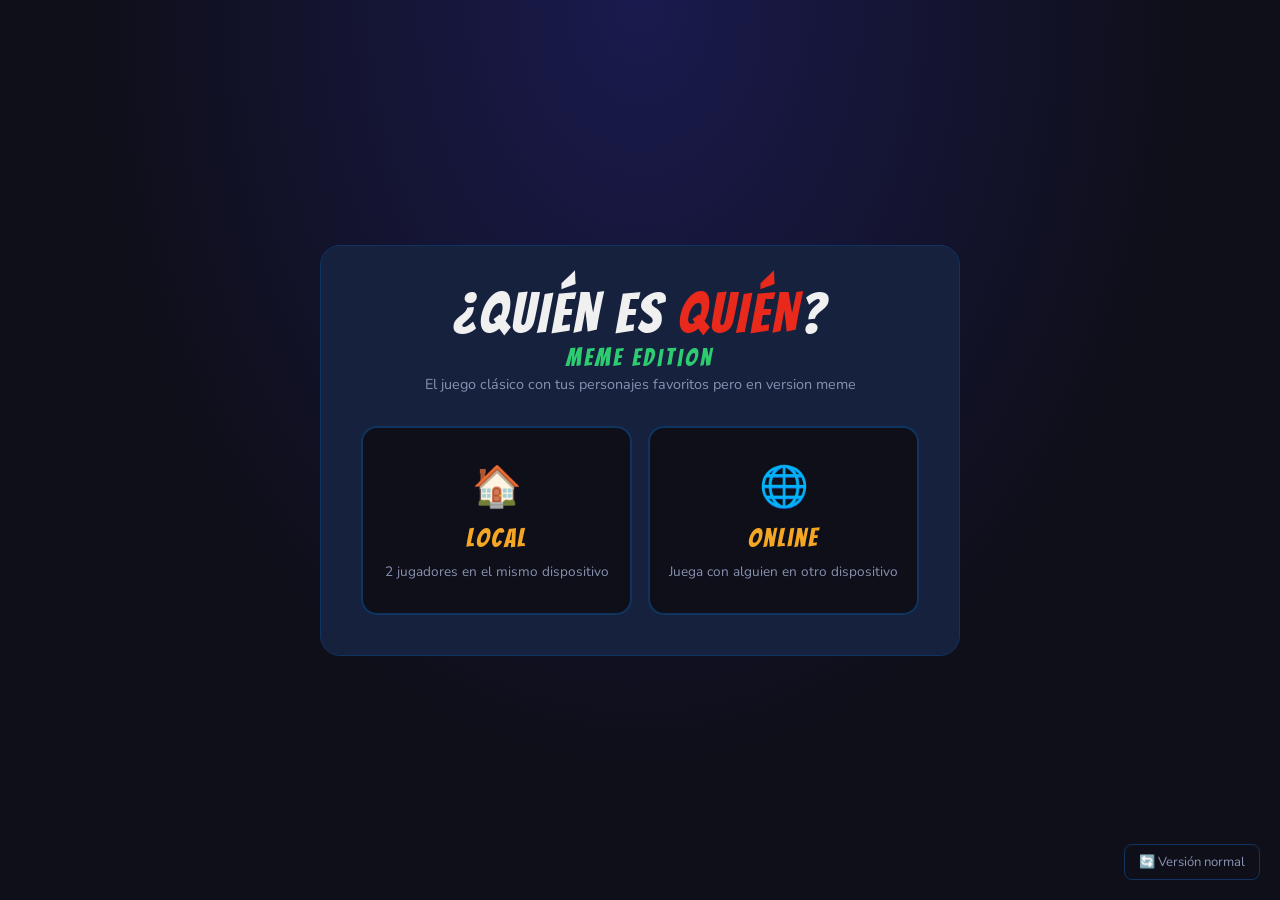
==== index_funny.html @ 90a70fe2 "1" ====
<!DOCTYPE html>
<html lang="es">
<head>
  <meta charset="UTF-8">
  <meta name="viewport" content="width=device-width, initial-scale=1.0">
  <title>¿Quién es Quién? — Funny</title>
  <link href="https://fonts.googleapis.com/css2?family=Bangers&family=Nunito:wght@400;600;700;900&display=swap" rel="stylesheet">
  <link rel="stylesheet" href="style.css">
</head>
<body>

  <!-- ==========================================
       PANTALLA: ELEGIR MODO DE JUEGO
  =========================================== -->
  <div id="screen-mode" class="screen active">
    <div class="setup-box mode-box">
      <div class="logo">¿QUIÉN ES <span>QUIÉN</span>?</div>
      <div class="edition">Meme Edition</div>
      <div class="subtitle">El juego clásico con tus personajes favoritos pero en version meme</div>
      <div class="mode-cards">
        <div class="mode-card" onclick="selectMode('local')">
          <div class="mode-icon">🏠</div>
          <div class="mode-title">Local</div>
          <div class="mode-desc">2 jugadores en el mismo dispositivo</div>
        </div>
        <div class="mode-card" onclick="selectMode('online')">
          <div class="mode-icon">🌐</div>
          <div class="mode-title">Online</div>
          <div class="mode-desc">Juega con alguien en otro dispositivo</div>
        </div>

      </div>
    </div>
    <button onclick="window.location.href='index.html'" style="position:fixed;bottom:20px;right:20px;background:transparent;border:1px solid #0f3460;color:#8892b0;padding:8px 14px;border-radius:8px;font-family:'Nunito',sans-serif;font-size:0.82rem;cursor:pointer;">🔄 Versión normal</button>
  </div>

  <!-- ==========================================
       PANTALLA: SALA ONLINE
  =========================================== -->
  <div id="screen-online-lobby" class="screen">
    <div class="setup-box">
      <button class="back-btn" onclick="goToModeSelect()">← Volver</button>
      <div class="logo" style="font-size:2.2rem; margin-bottom:0.25rem;">MODO ONLINE</div>
      <div class="subtitle">Sala privada con código</div>

      <div id="online-name-section">
        <div class="section-label">Tu nombre</div>
        <input type="text" id="online-player-name" value="Jugador" maxlength="16" style="margin-bottom:1.5rem;">
      </div>

      <div class="online-options">
        <button class="online-btn create-btn" onclick="createRoom()">
          <span class="btn-icon">🎲</span>
          <span>Crear Sala</span>
        </button>
        <div class="or-divider">o</div>
        <div class="join-group">
          <input type="text" id="room-code-input" placeholder="Código de sala (ej: ABCD)" maxlength="6" style="text-transform:uppercase; text-align:center; font-size:1.2rem; letter-spacing:4px;">
          <button class="online-btn join-btn" onclick="joinRoom()">
            <span class="btn-icon">🚪</span>
            <span>Unirse a Sala</span>
          </button>
        </div>
      </div>

      <div class="loading-msg" id="online-status"></div>
    </div>
  </div>

  <!-- ==========================================
       PANTALLA: SALA DE ESPERA (waiting room)
  =========================================== -->
  <div id="screen-waiting" class="screen">
    <div class="setup-box">
      <div class="logo" style="font-size:2rem;">SALA CREADA</div>
      <div class="subtitle">Comparte este código con tu rival</div>
      <div class="room-code-display" id="room-code-display">----</div>
      <div class="waiting-status" id="waiting-status">
        <div class="spinner"></div>
        <span>Esperando al otro jugador...</span>
      </div>
      <button class="btn-cancel-room" onclick="cancelRoom()">Cancelar</button>
    </div>
  </div>

  <!-- ==========================================
       PANTALLA DE CONFIGURACIÓN (local)
  =========================================== -->
  <div id="screen-setup" class="screen">
    <div class="setup-box">
      <button class="back-btn" id="setup-back-btn" onclick="goToModeSelect()">← Volver</button>
      <div class="logo">¿QUIÉN ES <span>QUIÉN</span>?</div>
      <div class="subtitle">El juego clásico con tus personajes favoritos</div>

      <!-- Selector de categoría -->
      <div class="section-label">Categoría</div>
      <div class="category-tabs" style="margin-bottom: 1.5rem;">
        <button class="tab-btn active" id="tab-csm" onclick="switchTab('csm')">
          ⛓️ Chainsaw Man
        </button>
        <button class="tab-btn" id="tab-poke" onclick="switchTab('pokemon')">
          🔴 Pokémon
        </button>
        <button class="tab-btn" id="tab-jjk" onclick="switchTab('jjk')">
          ⚡ Jujutsu Kaisen
        </button>
      </div>

      <!-- Panel Chainsaw Man -->
      <div id="panel-csm" class="filters-panel active">
        <div class="section-label">Personajes (mínimo 9)</div>
        <div class="csm-chars" id="csm-char-list"></div>
      </div>




      <!-- Panel Pokémon -->
      <div id="panel-pokemon" class="filters-panel">
        <div class="filter-row">
          <div>
            <label>Generación</label>
            <select id="poke-gen">
              <option value="0">Todas</option>
              <option value="1">Gen 1 — Kanto (1-151)</option>
              <option value="2">Gen 2 — Johto (152-251)</option>
              <option value="3">Gen 3 — Hoenn (252-386)</option>
              <option value="4">Gen 4 — Sinnoh (387-493)</option>
              <option value="5">Gen 5 — Unova (494-649)</option>
              <option value="6">Gen 6 — Kalos (650-721)</option>
              <option value="7">Gen 7 — Alola (722-809)</option>
              <option value="8">Gen 8 — Galar (810-905)</option>
              <option value="9">Gen 9 — Paldea (906-1025)</option>
            </select>
          </div>
          <div>
            <label>Tipo</label>
            <select id="poke-type">
              <option value="">Todos los tipos</option>
              <option>normal</option><option>fire</option><option>water</option>
              <option>grass</option><option>electric</option><option>ice</option>
              <option>fighting</option><option>poison</option><option>ground</option>
              <option>flying</option><option>psychic</option><option>bug</option>
              <option>rock</option><option>ghost</option><option>dragon</option>
              <option>dark</option><option>steel</option><option>fairy</option>
            </select>
          </div>
          <div>
            <label>Cantidad de cartas</label>
            <select id="poke-count">
              <option value="16">16 Pokémon</option>
              <option value="20">20 Pokémon</option>
              <option value="24">24 Pokémon</option>
            </select>
          </div>
        </div>
      </div>

            <!--Panel Jujutsu Kaisen-->
      <div id="panel-jjk" class="filters-panel">
        <div class="section-label">Personajes (mínimo 9)</div>
        <div class="jjk-chars" id="jjk-char-list"></div>
      </div>

      <!-- Nombres de jugadores (solo local) -->
      <div id="player-names-section">
        <div class="section-label" style="margin-top: 1.25rem;">Jugadores</div>
        <div class="player-inputs">
          <div>
            <label>Jugador 1</label>
            <input type="text" id="p1-name" value="Jugador 1" maxlength="16">
          </div>
          <div>
            <label>Jugador 2</label>
            <input type="text" id="p2-name" value="Jugador 2" maxlength="16">
          </div>
        </div>
      </div>

      <button class="start-btn" id="start-btn" onclick="startGame()">¡JUGAR!</button>
      <div class="loading-msg" id="loading-msg"></div>
    </div>
  </div>


  <!-- ==========================================
       PANTALLA DE JUEGO
  =========================================== -->
  <div id="screen-game" class="screen">

    <div class="game-header">
      <div class="player-badge p1" id="badge-p1">
        <div class="dot"></div>
        <span id="badge-p1-name">J1</span>
      </div>
      <div class="header-center">
        <div class="turn-label">Turno de</div>
        <div class="turn-player" id="turn-player-name">—</div>
      </div>
      <div class="player-badge p2" id="badge-p2">
        <span id="badge-p2-name">J2</span>
        <div class="dot"></div>
      </div>
    </div>

    <!-- Tablero online (solo el propio) -->
    <div class="boards-container" id="boards-local">
      <div class="board-section p1-board">
        <div class="board-label" id="board-label-p1">Tablero J1</div>
        <div class="board-grid" id="board-p1"></div>
      </div>
      <div class="board-section p2-board">
        <div class="board-label" id="board-label-p2">Tablero J2</div>
        <div class="board-grid" id="board-p2"></div>
      </div>
    </div>

    <!-- Tablero online: solo el tablero del jugador actual -->
    <div class="boards-container" id="boards-online" style="display:none;">
      <div class="board-section online-single-board">
        <div class="board-label" id="board-label-online">Mi tablero</div>
        <div class="board-grid" id="board-online"></div>
      </div>
      <!-- CHAT -->
      <div class="chat-panel">
        <div class="chat-title">💬 Chat</div>
        <div class="chat-messages" id="chat-messages"></div>
        <div class="chat-input-row">
          <input type="text" id="chat-input" placeholder="Escribe un mensaje..." maxlength="120" onkeydown="if(event.key==='Enter') sendChat()">
          <button class="chat-send-btn" onclick="sendChat()">➤</button>
        </div>
      </div>
    </div>

    <div class="guess-bar">
      <input type="text" class="guess-input" id="guess-input"
             placeholder="Adivina el personaje secreto..."
             list="chars-datalist">
      <datalist id="chars-datalist"></datalist>
      <button class="guess-btn" onclick="makeGuess()">🎯 Adivinar</button>
      <button class="end-turn-btn" onclick="endTurn()">Pasar →</button>
      <button class="end-turn-btn danger" onclick="confirmQuit()">✕ Salir</button>
    </div>

  </div>


  <!-- ==========================================
       PANTALLA DE VICTORIA
  =========================================== -->
  <div id="screen-win" class="screen">
    <div class="win-box">
      <div class="win-trophy">🏆</div>
      <div class="win-title" id="win-title">¡GANADOR!</div>
      <div class="win-subtitle" id="win-subtitle">Ha adivinado el personaje secreto</div>
      <div class="win-reveal">
        <div class="label">El personaje secreto era</div>
        <img id="win-secret-img" src="" alt="">
        <div class="char-name" id="win-secret-name"></div>
      </div>
      <div class="modal-btns">
        <button class="btn-primary" onclick="playAgain()">Jugar de nuevo</button>
        <button class="btn-cancel"  onclick="goHome()">Menú principal</button>
      </div>
    </div>
  </div>


  <!-- ==========================================
       MODALES
  =========================================== -->

  <!-- Modal: personaje secreto -->
  <div class="modal-overlay" id="modal-secret">
    <div class="modal">
      <h2 style="color: var(--gold);">TU PERSONAJE</h2>
      <p id="modal-secret-player">Mira en secreto tu personaje objetivo</p>
      <div class="secret-char-card">
        <img id="modal-secret-img" src="" alt="">
        <span class="name" id="modal-secret-name"></span>
      </div>
      <div class="modal-btns">
        <button class="btn-confirm" id="modal-secret-ok">¡Entendido!</button>
      </div>
    </div>
  </div>

  <!-- Modal: resultado de adivinanza -->
  <div class="modal-overlay" id="modal-guess-result">
    <div class="modal">
      <h2 id="gr-title">—</h2>
      <p  id="gr-msg">—</p>
      <div class="modal-btns">
        <button class="btn-confirm" id="gr-ok"
                onclick="closeModal('modal-guess-result')">OK</button>
      </div>
    </div>
  </div>

  <!-- Modal: confirmar salida -->
  <div class="modal-overlay" id="modal-quit">
    <div class="modal">
      <h2 style="color: var(--red);">¿SALIR?</h2>
      <p>Se perderá la partida actual.</p>
      <div class="modal-btns">
        <button class="btn-danger" onclick="quitGame()">Sí, salir</button>
        <button class="btn-cancel" onclick="closeModal('modal-quit')">Cancelar</button>
      </div>
    </div>
  </div>

  <!-- Modal: esperando turno (online) -->
  <div class="modal-overlay" id="modal-waiting-turn">
    <div class="modal">
      <h2 style="color: var(--blue);">⏳ ESPERA</h2>
      <p id="waiting-turn-msg">Es el turno del otro jugador...</p>
    </div>
  </div>

  <!-- Modal: rival desconectado -->
  <div class="modal-overlay" id="modal-disconnected">
    <div class="modal">
      <h2 style="color: var(--red);">😢 DESCONECTADO</h2>
      <p>El otro jugador ha abandonado la partida.</p>
      <div class="modal-btns">
        <button class="btn-primary" onclick="goHome()">Menú principal</button>
      </div>
    </div>
  </div>

  <!-- Firebase SDK -->
  <script type="module" src="firebase.js"></script>
  <script src="Funny/game.js"></script>
</body>
</html>
---- style.css ----
:root {
  --red: #e8291c;
  --dark: #1a1a2e;
  --darker: #0f0f1a;
  --card-bg: #16213e;
  --card-border: #0f3460;
  --gold: #f5a623;
  --white: #f0f0f0;
  --muted: #8892b0;
  --green: #2ecc71;
  --blue: #3498db;
  --radius: 12px;
  --card-radius: 10px;
}

* { box-sizing: border-box; margin: 0; padding: 0; }

body {
  font-family: 'Nunito', sans-serif;
  background: var(--darker);
  color: var(--white);
  min-height: 100vh;
}

/* ===== SCREENS ===== */
.screen { display: none; min-height: 100vh; }
.screen.active { display: flex; flex-direction: column; }

/* ===== SETUP SCREEN ===== */
#screen-setup, #screen-online-lobby, #screen-waiting, #screen-mode {
  align-items: center;
  justify-content: center;
  padding: 2rem;
  background: radial-gradient(ellipse at top, #1a1a4e 0%, var(--darker) 60%);
}

.setup-box {
  width: 100%;
  max-width: 640px;
  background: var(--card-bg);
  border: 1px solid var(--card-border);
  border-radius: 20px;
  padding: 2.5rem;
  position: relative;
}

.logo {
  font-family: 'Bangers', cursive;
  font-size: 3.5rem;
  letter-spacing: 3px;
  text-align: center;
  color: var(--white);
  line-height: 1;
  margin-bottom: 0.25rem;
}
.logo span { color: var(--red); }

.edition {
  font-family: 'Bangers', cursive;
  font-size: 1.5rem;
  letter-spacing: 3px;
  text-align: center;
  color: var(--green);
  line-height: 1;
  margin-bottom: 0.25rem;
}

.subtitle {
  text-align: center;
  color: var(--muted);
  font-size: 0.9rem;
  margin-bottom: 2rem;
}

.section-label {
  font-size: 0.75rem;
  font-weight: 700;
  text-transform: uppercase;
  letter-spacing: 2px;
  color: var(--muted);
  margin-bottom: 0.75rem;
}

/* ===== BACK BTN ===== */
.back-btn {
  position: absolute;
  top: 1.25rem;
  left: 1.25rem;
  background: transparent;
  border: 1px solid var(--card-border);
  color: var(--muted);
  padding: 5px 12px;
  border-radius: 8px;
  font-family: 'Nunito', sans-serif;
  font-size: 0.82rem;
  cursor: pointer;
  transition: all 0.2s;
}
.back-btn:hover { border-color: #555; color: var(--white); }

/* ===== MODE SELECT ===== */
.mode-box { text-align: center; }

.mode-cards {
  display: flex;
  gap: 16px;
  margin-top: 1rem;
}

.mode-card {
  flex: 1;
  background: var(--darker);
  border: 2px solid var(--card-border);
  border-radius: 16px;
  padding: 2rem 1rem;
  cursor: pointer;
  transition: all 0.2s;
  display: flex;
  flex-direction: column;
  align-items: center;
  gap: 10px;
}
.mode-card:hover {
  border-color: var(--gold);
  background: rgba(245, 166, 35, 0.06);
  transform: translateY(-3px);
}
.mode-icon { font-size: 2.5rem; }
.mode-title {
  font-family: 'Bangers', cursive;
  font-size: 1.6rem;
  letter-spacing: 2px;
  color: var(--gold);
}
.mode-desc { font-size: 0.85rem; color: var(--muted); }

.funny-card {
  border-color: #ff6b6b;
}
.funny-card:hover {
  border-color: #ff6b6b;
  background: rgba(255, 107, 107, 0.1);
  transform: translateY(-3px);
}
.funny-card .mode-title {
  color: #ff6b6b;
}

/* ===== ONLINE LOBBY ===== */
.online-options {
  display: flex;
  flex-direction: column;
  gap: 16px;
  margin-bottom: 1rem;
}

.or-divider {
  text-align: center;
  color: var(--muted);
  font-weight: 700;
  font-size: 0.9rem;
  position: relative;
}
.or-divider::before, .or-divider::after {
  content: '';
  position: absolute;
  top: 50%;
  width: 42%;
  height: 1px;
  background: var(--card-border);
}
.or-divider::before { left: 0; }
.or-divider::after  { right: 0; }

.join-group { display: flex; flex-direction: column; gap: 10px; }

.online-btn {
  width: 100%;
  padding: 0.85rem;
  border-radius: var(--radius);
  border: 2px solid;
  background: transparent;
  font-family: 'Nunito', sans-serif;
  font-weight: 700;
  font-size: 1rem;
  cursor: pointer;
  transition: all 0.2s;
  display: flex;
  align-items: center;
  justify-content: center;
  gap: 10px;
}
.btn-icon { font-size: 1.2rem; }
.create-btn { border-color: var(--gold); color: var(--gold); }
.create-btn:hover { background: rgba(245, 166, 35, 0.1); transform: translateY(-1px); }
.join-btn   { border-color: var(--blue); color: var(--blue); }
.join-btn:hover { background: rgba(52, 152, 219, 0.1); transform: translateY(-1px); }

/* ===== WAITING ROOM ===== */
.room-code-display {
  font-family: 'Bangers', cursive;
  font-size: 4rem;
  letter-spacing: 12px;
  color: var(--gold);
  text-align: center;
  margin: 1.5rem 0;
  padding: 1rem;
  background: var(--darker);
  border: 2px dashed var(--gold);
  border-radius: 16px;
}

.waiting-status {
  display: flex;
  align-items: center;
  justify-content: center;
  gap: 12px;
  color: var(--muted);
  font-size: 0.9rem;
  margin-bottom: 1.5rem;
}

.spinner {
  width: 20px;
  height: 20px;
  border: 3px solid var(--card-border);
  border-top-color: var(--gold);
  border-radius: 50%;
  animation: spin 0.8s linear infinite;
}
@keyframes spin { to { transform: rotate(360deg); } }

.btn-cancel-room {
  display: block;
  margin: 0 auto;
  padding: 8px 24px;
  border-radius: 10px;
  border: 1.5px solid #c0392b;
  color: #c0392b;
  background: transparent;
  font-family: 'Nunito', sans-serif;
  font-weight: 600;
  font-size: 0.9rem;
  cursor: pointer;
  transition: all 0.2s;
}
.btn-cancel-room:hover { background: rgba(192, 57, 43, 0.1); }

/* ===== TABS ===== */
.category-tabs {
  display: flex;
  gap: 10px;
  margin-bottom: 1.5rem;
}

.tab-btn {
  flex: 1;
  padding: 0.75rem;
  border-radius: var(--radius);
  border: 2px solid var(--card-border);
  background: transparent;
  color: var(--muted);
  font-family: 'Nunito', sans-serif;
  font-weight: 700;
  font-size: 0.95rem;
  cursor: pointer;
  transition: all 0.2s;
  display: flex;
  align-items: center;
  justify-content: center;
  gap: 8px;
}
.tab-btn.active {
  border-color: var(--gold);
  color: var(--gold);
  background: rgba(245, 166, 35, 0.08);
}
.tab-btn:hover:not(.active) { border-color: #555; color: var(--white); }

/* ===== FILTER PANELS ===== */
.filters-panel { display: none; }
.filters-panel.active { display: block; animation: fadeIn 0.2s; }

.filter-row {
  display: flex;
  gap: 10px;
  flex-wrap: wrap;
  margin-bottom: 1rem;
}
.filter-row label {
  font-size: 0.8rem;
  color: var(--muted);
  font-weight: 600;
  display: block;
  margin-bottom: 4px;
}
.filter-row > div { flex: 1; min-width: 140px; }

select {
  width: 100%;
  padding: 0.6rem 0.75rem;
  border-radius: 8px;
  border: 1px solid var(--card-border);
  background: var(--darker);
  color: var(--white);
  font-family: 'Nunito', sans-serif;
  font-size: 0.9rem;
  cursor: pointer;
  outline: none;
  transition: border 0.2s;
}
select:focus { border-color: var(--gold); }

/* ===== CSM CHAR TOGGLES ===== */
.csm-chars {
  display: flex;
  flex-wrap: wrap;
  gap: 8px;
  margin-bottom: 1rem;
}

.char-toggle {
  padding: 5px 14px;
  border-radius: 20px;
  border: 1.5px solid #333;
  background: transparent;
  color: var(--muted);
  font-size: 0.82rem;
  font-family: 'Nunito', sans-serif;
  font-weight: 600;
  cursor: pointer;
  transition: all 0.15s;
}
.char-toggle.selected {
  border-color: var(--red);
  color: var(--red);
  background: rgba(232, 41, 28, 0.1);
}

/* ===== PLAYER INPUTS ===== */
.player-inputs {
  display: flex;
  gap: 12px;
  margin-bottom: 1.5rem;
}
.player-inputs > div { flex: 1; }
.player-inputs label {
  font-size: 0.8rem;
  color: var(--muted);
  font-weight: 600;
  display: block;
  margin-bottom: 4px;
}

input[type="text"] {
  width: 100%;
  padding: 0.6rem 0.75rem;
  border-radius: 8px;
  border: 1px solid var(--card-border);
  background: var(--darker);
  color: var(--white);
  font-family: 'Nunito', sans-serif;
  font-size: 0.9rem;
  outline: none;
  transition: border 0.2s;
}
input[type="text"]:focus { border-color: var(--gold); }

/* ===== START BUTTON ===== */
.start-btn {
  width: 100%;
  padding: 1rem;
  border-radius: var(--radius);
  border: none;
  background: var(--red);
  color: #fff;
  font-family: 'Bangers', cursive;
  font-size: 1.5rem;
  letter-spacing: 2px;
  cursor: pointer;
  transition: transform 0.1s, filter 0.1s;
}
.start-btn:hover { filter: brightness(1.15); transform: translateY(-1px); }
.start-btn:active { transform: translateY(0); }
.start-btn:disabled { background: #444; cursor: not-allowed; transform: none; filter: none; }

.loading-msg {
  text-align: center;
  color: var(--gold);
  font-size: 0.85rem;
  margin-top: 0.75rem;
  min-height: 20px;
}

/* ===== GAME SCREEN ===== */
#screen-game {
  flex-direction: column;
  background: var(--darker);
}

.game-header {
  display: flex;
  align-items: center;
  justify-content: space-between;
  padding: 1rem 1.5rem;
  background: var(--card-bg);
  border-bottom: 1px solid var(--card-border);
  gap: 1rem;
  flex-shrink: 0;
}

.player-badge {
  display: flex;
  align-items: center;
  gap: 8px;
  padding: 6px 14px;
  border-radius: 20px;
  font-weight: 700;
  font-size: 0.9rem;
  border: 2px solid;
  flex-shrink: 0;
}
.player-badge.p1 { border-color: var(--red); color: var(--red); }
.player-badge.p2 { border-color: var(--blue); color: var(--blue); }
.player-badge .dot {
  width: 8px;
  height: 8px;
  border-radius: 50%;
}
.p1 .dot { background: var(--red); }
.p2 .dot { background: var(--blue); }
.player-badge.active {
  box-shadow: 0 0 12px rgba(245, 166, 35, 0.4);
  border-color: var(--gold);
  color: var(--gold);
}
.player-badge.active .dot { background: var(--gold); }

.header-center { text-align: center; }
.header-center .turn-label {
  font-size: 0.75rem;
  color: var(--muted);
  font-weight: 600;
  text-transform: uppercase;
  letter-spacing: 1px;
}
.header-center .turn-player {
  font-family: 'Bangers', cursive;
  font-size: 1.3rem;
  letter-spacing: 1px;
  color: var(--gold);
}

.secret-btn {
  padding: 7px 18px;
  border-radius: 20px;
  border: 2px solid var(--gold);
  background: transparent;
  color: var(--gold);
  font-family: 'Nunito', sans-serif;
  font-weight: 700;
  font-size: 0.85rem;
  cursor: pointer;
  transition: all 0.2s;
  flex-shrink: 0;
}
.secret-btn:hover { background: rgba(245, 166, 35, 0.1); }

/* ===== BOARDS ===== */
.boards-container {
  display: flex;
  flex: 1;
  overflow: hidden;
}

.board-section {
  flex: 1;
  display: flex;
  flex-direction: column;
  overflow: hidden;
  border-right: 1px solid var(--card-border);
}
.board-section:last-child { border-right: none; }

/* Online: tablero ocupa más espacio */
.online-single-board {
  flex: 1.6;
}

.board-label {
  text-align: center;
  font-size: 0.72rem;
  font-weight: 700;
  text-transform: uppercase;
  letter-spacing: 2px;
  padding: 8px;
  background: var(--card-bg);
  border-bottom: 1px solid var(--card-border);
  flex-shrink: 0;
}
.board-section.p1-board .board-label { color: var(--red); }
.board-section.p2-board .board-label { color: var(--blue); }
.online-single-board .board-label    { color: var(--gold); }

.board-grid {
  display: grid;
  grid-template-columns: repeat(auto-fill, minmax(90px, 1fr));
  gap: 8px;
  padding: 10px;
  overflow-y: auto;
  flex: 1;
  align-content: start;
}

/* ===== CHARACTER CARDS ===== */
.char-card {
  border-radius: var(--card-radius);
  border: 1.5px solid var(--card-border);
  background: var(--card-bg);
  overflow: hidden;
  cursor: pointer;
  transition: transform 0.15s, border-color 0.15s;
  position: relative;
  aspect-ratio: 3/4;
  display: flex;
  flex-direction: column;
  user-select: none;
}
.char-card:hover:not(.flipped) { transform: translateY(-2px); border-color: #555; }
.char-card.flipped {
  opacity: 0.28;
  border-color: #222;
  cursor: default;
}
.char-card.flipped .card-img-wrap { filter: grayscale(1); }
.char-card.flipped .card-name { text-decoration: line-through; color: #555; }

.card-img-wrap {
  flex: 1;
  overflow: hidden;
  background: #0d1830;
  display: flex;
  align-items: center;
  justify-content: center;
}
.card-img-wrap img {
  width: 100%;
  height: 100%;
  object-fit: cover;
  display: block;
  transition: transform 0.2s;
}
.char-card:hover:not(.flipped) .card-img-wrap img { transform: scale(1.05); }
.card-img-wrap .fallback-icon {
  font-size: 2.5rem;
  color: #334;
}

.card-name {
  font-size: 0.65rem;
  font-weight: 700;
  text-align: center;
  padding: 5px 4px;
  line-height: 1.2;
  color: var(--white);
  background: rgba(0, 0, 0, 0.5);
}

.flipped-x {
  position: absolute;
  inset: 0;
  display: flex;
  align-items: center;
  justify-content: center;
  pointer-events: none;
  opacity: 0;
  transition: opacity 0.2s;
}
.char-card.flipped .flipped-x { opacity: 1; }
.flipped-x::after {
  content: '✕';
  font-size: 2rem;
  color: rgba(232, 41, 28, 0.5);
  font-weight: 900;
}

/* ===== CHAT PANEL ===== */
.chat-panel {
  width: 280px;
  min-width: 220px;
  display: flex;
  flex-direction: column;
  border-left: 1px solid var(--card-border);
  background: var(--card-bg);
}

.chat-title {
  text-align: center;
  font-size: 0.72rem;
  font-weight: 700;
  text-transform: uppercase;
  letter-spacing: 2px;
  padding: 8px;
  border-bottom: 1px solid var(--card-border);
  color: var(--blue);
  flex-shrink: 0;
}

.chat-messages {
  flex: 1;
  overflow-y: auto;
  padding: 10px;
  display: flex;
  flex-direction: column;
  gap: 8px;
}

.chat-msg {
  display: flex;
  flex-direction: column;
  max-width: 90%;
}
.chat-msg.mine   { align-self: flex-end; align-items: flex-end; }
.chat-msg.theirs { align-self: flex-start; align-items: flex-start; }

.chat-sender {
  font-size: 0.65rem;
  font-weight: 700;
  color: var(--muted);
  margin-bottom: 2px;
}

.chat-text {
  background: var(--darker);
  border: 1px solid var(--card-border);
  border-radius: 10px;
  padding: 6px 10px;
  font-size: 0.82rem;
  line-height: 1.4;
  word-break: break-word;
}
.chat-msg.mine .chat-text {
  border-color: var(--blue);
  background: rgba(52, 152, 219, 0.1);
}

.chat-input-row {
  display: flex;
  gap: 6px;
  padding: 8px;
  border-top: 1px solid var(--card-border);
  flex-shrink: 0;
}

.chat-input-row input {
  flex: 1;
  padding: 6px 10px;
  font-size: 0.82rem;
  border-radius: 8px;
}

.chat-send-btn {
  padding: 6px 12px;
  border-radius: 8px;
  border: 1.5px solid var(--blue);
  background: transparent;
  color: var(--blue);
  cursor: pointer;
  font-size: 0.9rem;
  transition: all 0.2s;
}
.chat-send-btn:hover { background: rgba(52, 152, 219, 0.1); }

/* ===== GUESS BAR ===== */
.guess-bar {
  display: flex;
  align-items: center;
  gap: 10px;
  padding: 10px 12px;
  background: var(--card-bg);
  border-top: 1px solid var(--card-border);
  flex-shrink: 0;
}

.guess-input {
  flex: 1;
  padding: 8px 12px;
  border-radius: 8px;
  border: 1px solid var(--card-border);
  background: var(--darker);
  color: var(--white);
  font-family: 'Nunito', sans-serif;
  font-size: 0.9rem;
  outline: none;
}
.guess-input:focus { border-color: var(--gold); }

.guess-btn {
  padding: 8px 18px;
  border-radius: 8px;
  border: 2px solid var(--green);
  background: transparent;
  color: var(--green);
  font-family: 'Nunito', sans-serif;
  font-weight: 700;
  font-size: 0.88rem;
  cursor: pointer;
  transition: all 0.2s;
  white-space: nowrap;
}
.guess-btn:hover { background: rgba(46, 204, 113, 0.1); }

.end-turn-btn {
  padding: 8px 16px;
  border-radius: 8px;
  border: 1.5px solid #444;
  background: transparent;
  color: var(--muted);
  font-family: 'Nunito', sans-serif;
  font-weight: 600;
  font-size: 0.85rem;
  cursor: pointer;
  transition: all 0.2s;
  white-space: nowrap;
}
.end-turn-btn:hover { border-color: #666; color: var(--white); }
.end-turn-btn.danger { border-color: #c0392b; color: #c0392b; }
.end-turn-btn.danger:hover { background: rgba(192, 57, 43, 0.1); }

/* ===== MODALS ===== */
.modal-overlay {
  display: none;
  position: fixed;
  inset: 0;
  background: rgba(0, 0, 0, 0.8);
  z-index: 100;
  align-items: center;
  justify-content: center;
  padding: 1rem;
}
.modal-overlay.open { display: flex; }

.modal {
  background: var(--card-bg);
  border: 1px solid var(--card-border);
  border-radius: 20px;
  padding: 2rem;
  max-width: 380px;
  width: 100%;
  text-align: center;
  animation: popIn 0.2s;
}
.modal h2 {
  font-family: 'Bangers', cursive;
  font-size: 2rem;
  letter-spacing: 2px;
  margin-bottom: 0.5rem;
}
.modal p { color: var(--muted); margin-bottom: 1.5rem; font-size: 0.9rem; }
.modal img {
  width: 100px;
  height: 120px;
  object-fit: cover;
  border-radius: 10px;
  margin: 0 auto 1rem;
  display: block;
  border: 2px solid var(--gold);
}

.modal-btns {
  display: flex;
  gap: 10px;
  justify-content: center;
  flex-wrap: wrap;
}
.modal-btns button {
  padding: 10px 22px;
  border-radius: 10px;
  border: 2px solid;
  background: transparent;
  font-family: 'Nunito', sans-serif;
  font-weight: 700;
  font-size: 0.9rem;
  cursor: pointer;
  transition: all 0.2s;
}
.btn-confirm { border-color: var(--green); color: var(--green); }
.btn-confirm:hover { background: rgba(46, 204, 113, 0.1); }
.btn-cancel { border-color: #555; color: var(--muted); }
.btn-cancel:hover { border-color: #888; color: var(--white); }
.btn-primary { border-color: var(--gold); color: var(--gold); }
.btn-primary:hover { background: rgba(245, 166, 35, 0.1); }
.btn-danger { border-color: var(--red); color: var(--red); }
.btn-danger:hover { background: rgba(232, 41, 28, 0.1); }

/* ===== SECRET MODAL ===== */
.secret-char-card {
  background: var(--darker);
  border: 2px solid var(--gold);
  border-radius: var(--card-radius);
  padding: 0.75rem;
  display: inline-flex;
  flex-direction: column;
  align-items: center;
  gap: 8px;
  margin-bottom: 1rem;
}
.secret-char-card img {
  width: 80px;
  height: 96px;
  object-fit: cover;
  border-radius: 8px;
}
.secret-char-card .name {
  font-family: 'Bangers', cursive;
  font-size: 1.1rem;
  letter-spacing: 1px;
  color: var(--gold);
}

/* ===== WIN SCREEN ===== */
#screen-win {
  align-items: center;
  justify-content: center;
  text-align: center;
  padding: 2rem;
  background: radial-gradient(ellipse at center, #1a3a1a 0%, var(--darker) 60%);
}

.win-box { max-width: 420px; }
.win-trophy { font-size: 5rem; margin-bottom: 1rem; }
.win-title {
  font-family: 'Bangers', cursive;
  font-size: 3.5rem;
  letter-spacing: 3px;
  color: var(--gold);
  margin-bottom: 0.5rem;
}
.win-subtitle { color: var(--muted); margin-bottom: 2rem; }

.win-reveal {
  background: var(--card-bg);
  border: 1px solid var(--card-border);
  border-radius: var(--radius);
  padding: 1.25rem;
  margin-bottom: 1.5rem;
}
.win-reveal .label {
  font-size: 0.75rem;
  color: var(--muted);
  font-weight: 600;
  text-transform: uppercase;
  letter-spacing: 1px;
  margin-bottom: 8px;
}
.win-reveal img {
  width: 80px;
  height: 96px;
  object-fit: cover;
  border-radius: 8px;
  margin: 0 auto 6px;
  display: block;
}
.win-reveal .char-name {
  font-family: 'Bangers', cursive;
  font-size: 1.4rem;
  letter-spacing: 1px;
}

/* ===== ANIMATIONS ===== */
@keyframes fadeIn { from { opacity: 0; } to { opacity: 1; } }
@keyframes popIn  { from { transform: scale(0.85); opacity: 0; } to { transform: scale(1); opacity: 1; } }
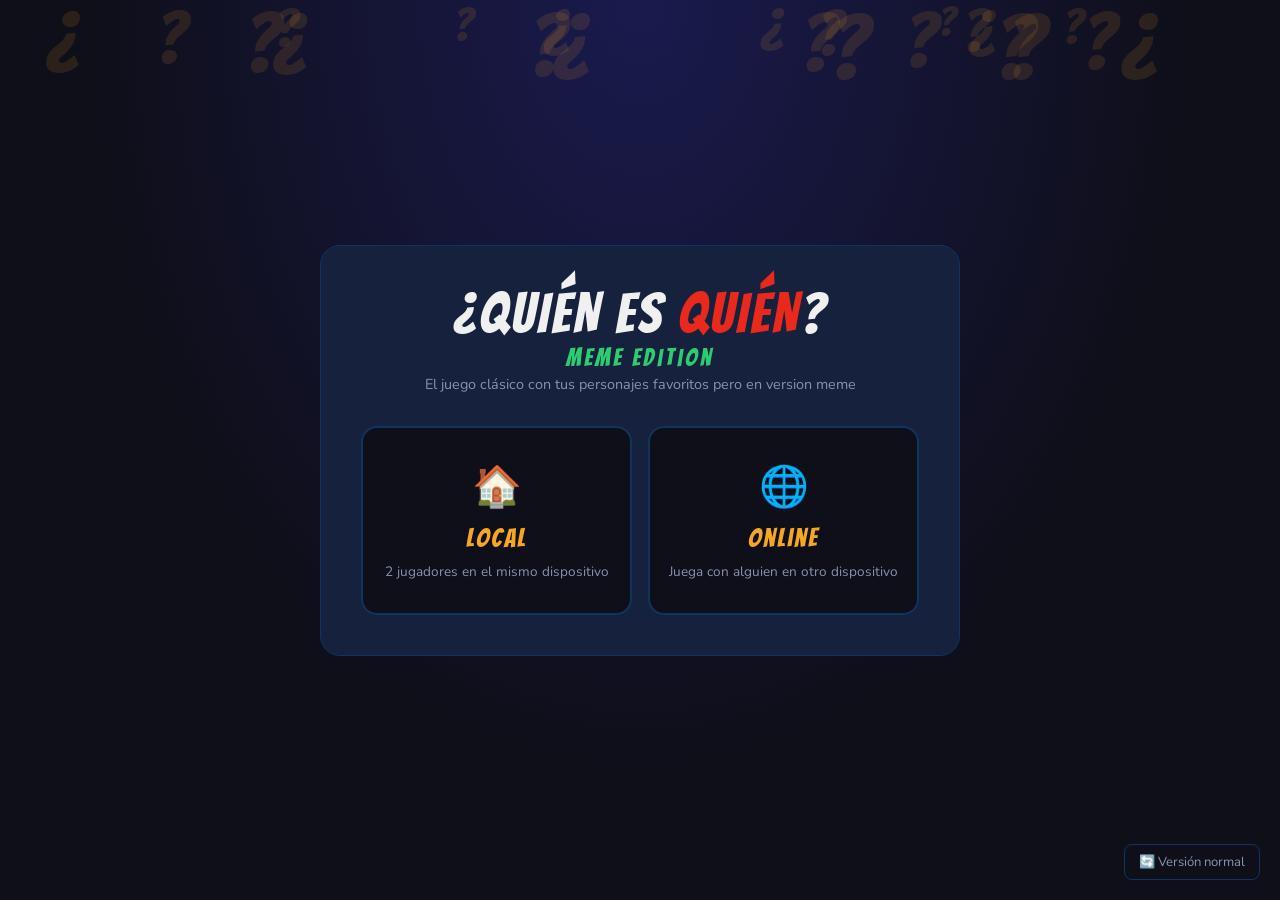
==== commit 3a90baaa: "Inline waiting banner and UI improvements Replace blocking "waiting turn" modal with a non-blocking " ====
--- a/index_funny.html
+++ b/index_funny.html
@@ -13,6 +13,7 @@
        PANTALLA: ELEGIR MODO DE JUEGO
   =========================================== -->
   <div id="screen-mode" class="screen active">
+    <div class="bg-questions" id="bg-questions"></div>
     <div class="setup-box mode-box">
       <div class="logo">¿QUIÉN ES <span>QUIÉN</span>?</div>
       <div class="edition">Meme Edition</div>
@@ -233,12 +234,16 @@
     </div>
 
     <div class="guess-bar">
+      <div class="waiting-turn-inline" id="waiting-turn-inline" style="display:none;">
+        <span class="waiting-dot-anim">⏳</span>
+        <span id="waiting-turn-msg">Turno del rival...</span>
+      </div>
       <input type="text" class="guess-input" id="guess-input"
              placeholder="Adivina el personaje secreto..."
              list="chars-datalist">
       <datalist id="chars-datalist"></datalist>
-      <button class="guess-btn" onclick="makeGuess()">🎯 Adivinar</button>
-      <button class="end-turn-btn" onclick="endTurn()">Pasar →</button>
+      <button class="guess-btn" id="guess-btn" onclick="makeGuess()">🎯 Adivinar</button>
+      <button class="end-turn-btn" id="end-turn-btn" onclick="endTurn()">Pasar →</button>
       <button class="end-turn-btn danger" onclick="confirmQuit()">✕ Salir</button>
     </div>
 
@@ -309,13 +314,8 @@
     </div>
   </div>
 
-  <!-- Modal: esperando turno (online) -->
-  <div class="modal-overlay" id="modal-waiting-turn">
-    <div class="modal">
-      <h2 style="color: var(--blue);">⏳ ESPERA</h2>
-      <p id="waiting-turn-msg">Es el turno del otro jugador...</p>
-    </div>
-  </div>
+  <!-- Modal: esperando turno (online) — reemplazado por banner no bloqueante -->
+  <div id="waiting-turn-banner" style="display:none;"></div>
 
   <!-- Modal: rival desconectado -->
   <div class="modal-overlay" id="modal-disconnected">
--- a/style.css
+++ b/style.css
@@ -504,12 +504,25 @@
 
 .board-grid {
   display: grid;
-  grid-template-columns: repeat(auto-fill, minmax(90px, 1fr));
-  gap: 8px;
-  padding: 10px;
+  grid-template-columns: repeat(auto-fill, minmax(clamp(60px, 8vw, 100px), 1fr));
+  gap: clamp(4px, 0.5vw, 8px);
+  padding: 8px;
   overflow-y: auto;
   flex: 1;
   align-content: start;
+}
+
+/* Adjust card min size based on number of cards (set via JS on the grid element) */
+.board-grid[data-count="16"] {
+  grid-template-columns: repeat(auto-fill, minmax(clamp(70px, 9vw, 110px), 1fr));
+}
+.board-grid[data-count="20"] {
+  grid-template-columns: repeat(auto-fill, minmax(clamp(62px, 8vw, 96px), 1fr));
+}
+.board-grid[data-count="24"],
+.board-grid[data-count="25"],
+.board-grid[data-count="large"] {
+  grid-template-columns: repeat(auto-fill, minmax(clamp(55px, 7vw, 88px), 1fr));
 }
 
 /* ===== CHARACTER CARDS ===== */
@@ -870,3 +883,67 @@
 /* ===== ANIMATIONS ===== */
 @keyframes fadeIn { from { opacity: 0; } to { opacity: 1; } }
 @keyframes popIn  { from { transform: scale(0.85); opacity: 0; } to { transform: scale(1); opacity: 1; } }
+
+/* ===== ANIMATED QUESTION MARKS BACKGROUND ===== */
+.bg-questions {
+  position: absolute;
+  inset: 0;
+  overflow: hidden;
+  pointer-events: none;
+  z-index: 0;
+}
+
+.bg-questions .q-symbol {
+  position: absolute;
+  font-family: 'Bangers', cursive;
+  color: rgba(245, 166, 35, 0.12);
+  animation: qFloat linear infinite;
+  user-select: none;
+}
+
+@keyframes qFloat {
+  0%   { transform: translateY(110vh) rotate(0deg); opacity: 0; }
+  5%   { opacity: 1; }
+  90%  { opacity: 1; }
+  100% { transform: translateY(-20vh) rotate(720deg); opacity: 0; }
+}
+
+#screen-mode .setup-box {
+  position: relative;
+  z-index: 1;
+}
+
+/* ===== WAITING TURN INLINE BANNER ===== */
+.waiting-turn-inline {
+  display: flex;
+  align-items: center;
+  gap: 8px;
+  padding: 6px 14px;
+  border-radius: 8px;
+  background: rgba(52, 152, 219, 0.12);
+  border: 1.5px solid var(--blue);
+  color: var(--blue);
+  font-size: 0.82rem;
+  font-weight: 700;
+  white-space: nowrap;
+  flex-shrink: 0;
+  animation: pulseBorder 1.5s ease-in-out infinite;
+}
+
+@keyframes pulseBorder {
+  0%, 100% { border-color: var(--blue); box-shadow: none; }
+  50% { border-color: #74b9ff; box-shadow: 0 0 8px rgba(52,152,219,0.35); }
+}
+
+.waiting-dot-anim {
+  animation: spin 1.5s linear infinite;
+  display: inline-block;
+}
+
+.guess-btn:disabled,
+.end-turn-btn:disabled {
+  opacity: 0.3;
+  cursor: not-allowed;
+  pointer-events: none;
+}
+
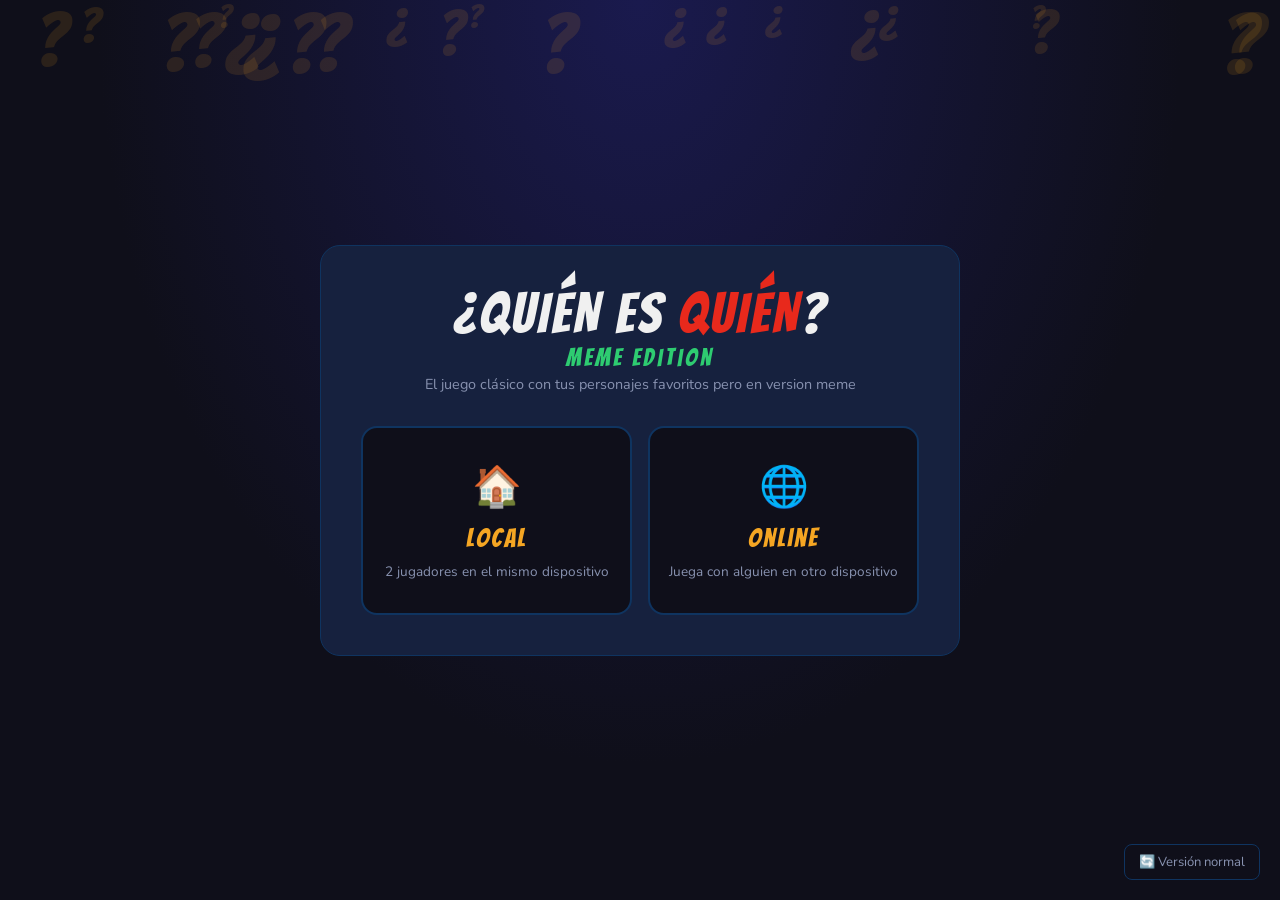
==== commit c1a0f0ff: "1" ====
--- a/index_funny.html
+++ b/index_funny.html
@@ -330,6 +330,21 @@
 
   <!-- Firebase SDK -->
   <script type="module" src="firebase.js"></script>
-  <script src="Funny/game.js"></script>
+  <!-- Datos FUNNY: imágenes meme/gif (sobreescribe data.js) -->
+  <script src="Funny/js/data.funny.js"></script>
+  <!-- Variables de estado global -->
+  <script src="js/state.js"></script>
+  <!-- Funciones de utilidad general -->
+  <script src="js/utils.js"></script>
+  <!-- Carga de Pokémon desde PokéAPI -->
+  <script src="js/pokemon.js"></script>
+  <!-- Pantalla de setup: pestañas y listas de personajes -->
+  <script src="js/setup.js"></script>
+  <!-- Tablero: construcción de cartas y toggle -->
+  <script src="js/board.js"></script>
+  <!-- Modo online: Firebase, salas y chat -->
+  <script src="js/online.js"></script>
+  <!-- Lógica principal del juego -->
+  <script src="js/game.js"></script>
 </body>
 </html>
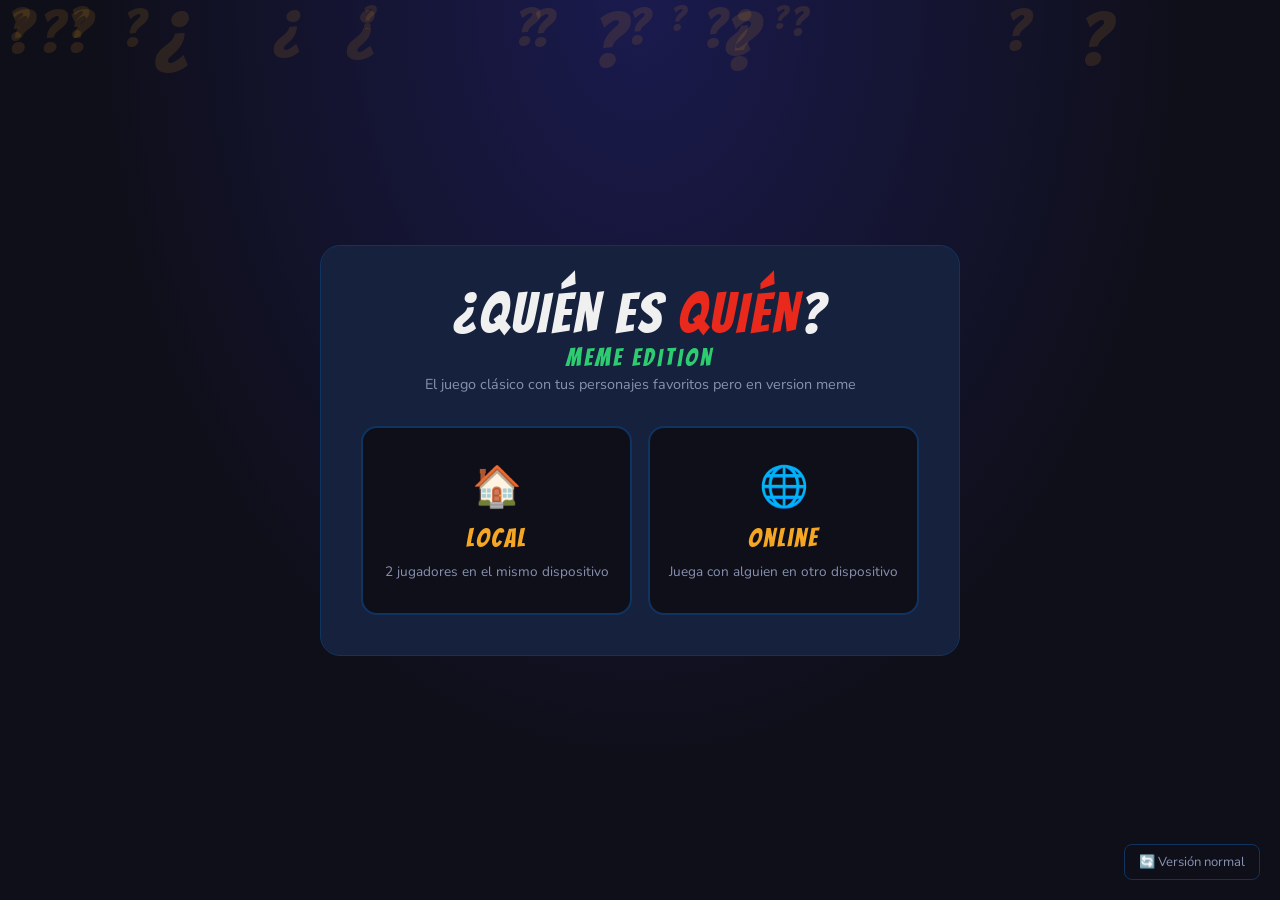
==== commit b62f1780: "1" ====
--- a/index_funny.html
+++ b/index_funny.html
@@ -96,15 +96,10 @@
       <!-- Selector de categoría -->
       <div class="section-label">Categoría</div>
       <div class="category-tabs" style="margin-bottom: 1.5rem;">
-        <button class="tab-btn active" id="tab-csm" onclick="switchTab('csm')">
-          ⛓️ Chainsaw Man
-        </button>
-        <button class="tab-btn" id="tab-poke" onclick="switchTab('pokemon')">
-          🔴 Pokémon
-        </button>
-        <button class="tab-btn" id="tab-jjk" onclick="switchTab('jjk')">
-          ⚡ Jujutsu Kaisen
-        </button>
+        <button class="tab-btn active" id="tab-csm"  onclick="switchTab('csm')">⛓️ Chainsaw Man</button>
+        <button class="tab-btn"        id="tab-poke" onclick="switchTab('pokemon')">🔴 Pokémon</button>
+        <button class="tab-btn"        id="tab-jjk"  onclick="switchTab('jjk')">⚡ Jujutsu Kaisen</button>
+        <button class="tab-btn"        id="tab-re"   onclick="switchTab('residentevil')">🧟 Resident Evil</button>
       </div>
 
       <!-- Panel Chainsaw Man -->
@@ -112,9 +107,6 @@
         <div class="section-label">Personajes (mínimo 9)</div>
         <div class="csm-chars" id="csm-char-list"></div>
       </div>
-
-
-
 
       <!-- Panel Pokémon -->
       <div id="panel-pokemon" class="filters-panel">
@@ -157,10 +149,16 @@
         </div>
       </div>
 
-            <!--Panel Jujutsu Kaisen-->
+      <!-- Panel Jujutsu Kaisen -->
       <div id="panel-jjk" class="filters-panel">
         <div class="section-label">Personajes (mínimo 9)</div>
         <div class="jjk-chars" id="jjk-char-list"></div>
+      </div>
+
+      <!-- Panel Resident Evil -->
+      <div id="panel-residentevil" class="filters-panel">
+        <div class="section-label">Personajes (mínimo 9)</div>
+        <div class="re-chars" id="re-char-list"></div>
       </div>
 
       <!-- Nombres de jugadores (solo local) -->
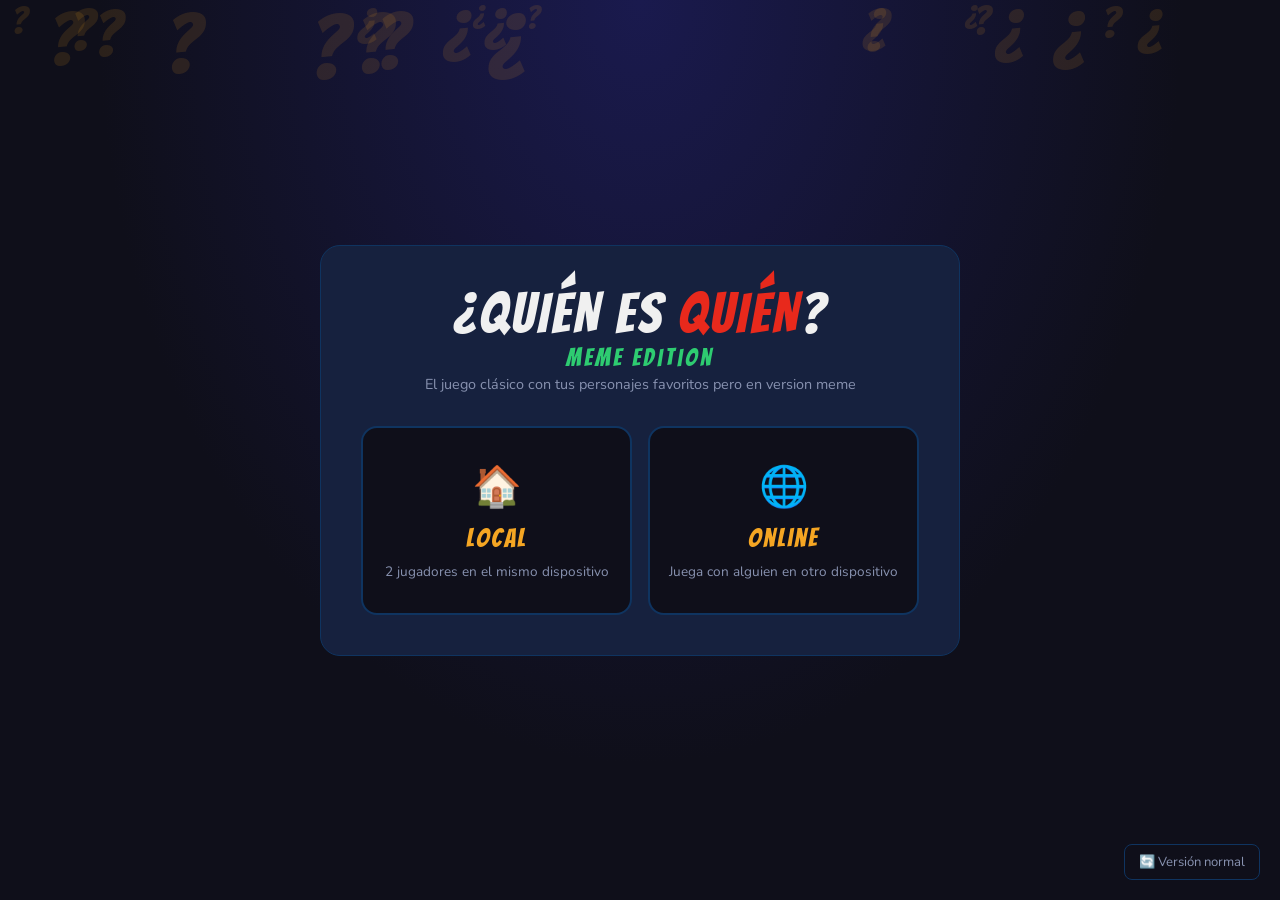
==== commit 1796715a: "Add Horror and Dead by Daylight character sets Add Horror and Dead by Daylight character data and pl" ====
--- a/index_funny.html
+++ b/index_funny.html
@@ -100,6 +100,8 @@
         <button class="tab-btn"        id="tab-poke" onclick="switchTab('pokemon')">🔴 Pokémon</button>
         <button class="tab-btn"        id="tab-jjk"  onclick="switchTab('jjk')">⚡ Jujutsu Kaisen</button>
         <button class="tab-btn"        id="tab-re"   onclick="switchTab('residentevil')">🧟 Resident Evil</button>
+        <button class="tab-btn"        id="tab-horror" onclick="switchTab('horror')">🔪 Terror</button>
+        <button class="tab-btn"        id="tab-dbd"    onclick="switchTab('dbd')">🪝 Dead by Daylight</button>
       </div>
 
       <!-- Panel Chainsaw Man -->
@@ -159,6 +161,18 @@
       <div id="panel-residentevil" class="filters-panel">
         <div class="section-label">Personajes (mínimo 9)</div>
         <div class="re-chars" id="re-char-list"></div>
+      </div>
+
+      <!-- Panel Terror -->
+      <div id="panel-horror" class="filters-panel">
+        <div class="section-label">Personajes (mínimo 9)</div>
+        <div class="horror-chars" id="horror-char-list"></div>
+      </div>
+
+      <!-- Panel Dead by Daylight -->
+      <div id="panel-dbd" class="filters-panel">
+        <div class="section-label">Personajes (mínimo 9)</div>
+        <div class="dbd-chars" id="dbd-char-list"></div>
       </div>
 
       <!-- Nombres de jugadores (solo local) -->
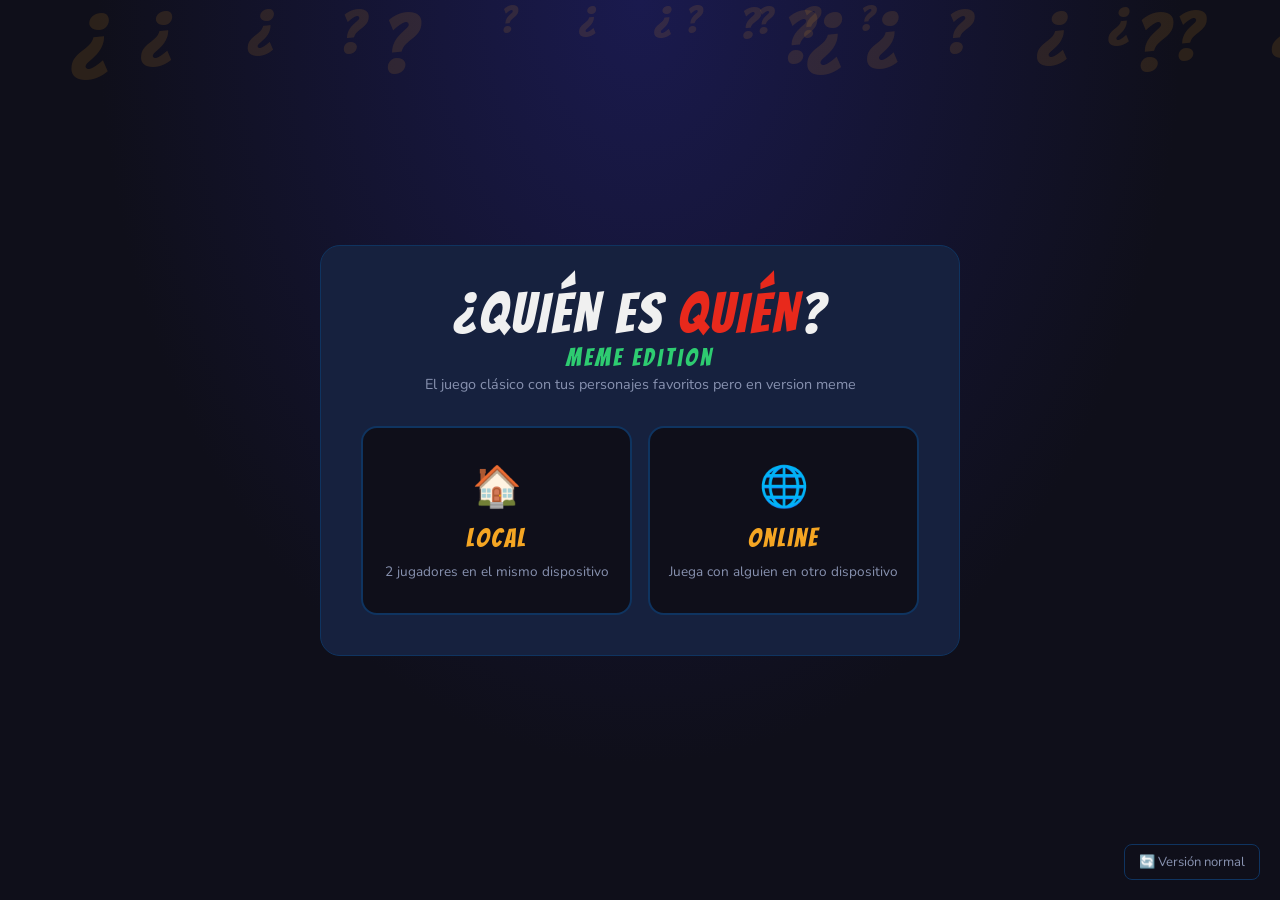
==== commit f480e64d: "Update index_funny.html" ====
--- a/index_funny.html
+++ b/index_funny.html
@@ -97,11 +97,8 @@
       <div class="section-label">Categoría</div>
       <div class="category-tabs" style="margin-bottom: 1.5rem;">
         <button class="tab-btn active" id="tab-csm"  onclick="switchTab('csm')">⛓️ Chainsaw Man</button>
-        <button class="tab-btn"        id="tab-poke" onclick="switchTab('pokemon')">🔴 Pokémon</button>
         <button class="tab-btn"        id="tab-jjk"  onclick="switchTab('jjk')">⚡ Jujutsu Kaisen</button>
         <button class="tab-btn"        id="tab-re"   onclick="switchTab('residentevil')">🧟 Resident Evil</button>
-        <button class="tab-btn"        id="tab-horror" onclick="switchTab('horror')">🔪 Terror</button>
-        <button class="tab-btn"        id="tab-dbd"    onclick="switchTab('dbd')">🪝 Dead by Daylight</button>
       </div>
 
       <!-- Panel Chainsaw Man -->
--- a/style.css
+++ b/style.css
@@ -20,6 +20,7 @@
   background: var(--darker);
   color: var(--white);
   min-height: 100vh;
+  overflow: hidden;
 }
 
 /* ===== SCREENS ===== */
@@ -396,13 +397,16 @@
 #screen-game {
   flex-direction: column;
   background: var(--darker);
+  height: 100vh;
+  max-height: 100vh;
+  overflow: hidden;
 }
 
 .game-header {
   display: flex;
   align-items: center;
   justify-content: space-between;
-  padding: 1rem 1.5rem;
+  padding: 0.5rem 1rem;
   background: var(--card-bg);
   border-bottom: 1px solid var(--card-border);
   gap: 1rem;
@@ -471,6 +475,7 @@
   display: flex;
   flex: 1;
   overflow: hidden;
+  min-height: 0;
 }
 
 .board-section {
@@ -478,13 +483,18 @@
   display: flex;
   flex-direction: column;
   overflow: hidden;
+  min-height: 0;
   border-right: 1px solid var(--card-border);
 }
 .board-section:last-child { border-right: none; }
 
 /* Online: tablero ocupa más espacio */
 .online-single-board {
-  flex: 1.6;
+  flex: 1;
+}
+#board-online {
+  padding: 0;
+  gap: clamp(2px, 0.3vw, 4px);
 }
 
 .board-label {
@@ -504,26 +514,26 @@
 
 .board-grid {
   display: grid;
-  grid-template-columns: repeat(auto-fill, minmax(clamp(60px, 8vw, 100px), 1fr));
-  gap: clamp(4px, 0.5vw, 8px);
-  padding: 8px;
-  overflow-y: auto;
+  gap: clamp(2px, 0.3vw, 4px);
+  padding: 0;
+  overflow: hidden;
   flex: 1;
-  align-content: start;
-}
-
-/* Adjust card min size based on number of cards (set via JS on the grid element) */
-.board-grid[data-count="16"] {
-  grid-template-columns: repeat(auto-fill, minmax(clamp(70px, 9vw, 110px), 1fr));
-}
-.board-grid[data-count="20"] {
-  grid-template-columns: repeat(auto-fill, minmax(clamp(62px, 8vw, 96px), 1fr));
-}
-.board-grid[data-count="24"],
-.board-grid[data-count="25"],
-.board-grid[data-count="large"] {
-  grid-template-columns: repeat(auto-fill, minmax(clamp(55px, 7vw, 88px), 1fr));
-}
+  min-height: 0;
+  align-content: center;
+  justify-content: center;
+  grid-template-columns: repeat(var(--cols, 4), 1fr);
+}
+
+/* 16 cartas → 4×4 */
+.board-grid[data-count="16"] { --cols: 4; }
+/* 20 cartas → 5×4 */
+.board-grid[data-count="20"] { --cols: 5; }
+/* 24 cartas → 6×4 */
+.board-grid[data-count="24"] { --cols: 6; }
+/* 25 cartas → 5×5 */
+.board-grid[data-count="25"] { --cols: 5; }
+/* >25 → 6 cols */
+.board-grid[data-count="large"] { --cols: 6; }
 
 /* ===== CHARACTER CARDS ===== */
 .char-card {
@@ -534,10 +544,10 @@
   cursor: pointer;
   transition: transform 0.15s, border-color 0.15s;
   position: relative;
-  aspect-ratio: 3/4;
   display: flex;
   flex-direction: column;
   user-select: none;
+  min-height: 0;
 }
 .char-card:hover:not(.flipped) { transform: translateY(-2px); border-color: #555; }
 .char-card.flipped {
@@ -549,12 +559,14 @@
 .char-card.flipped .card-name { text-decoration: line-through; color: #555; }
 
 .card-img-wrap {
-  flex: 1;
   overflow: hidden;
   background: #0d1830;
   display: flex;
   align-items: center;
   justify-content: center;
+  aspect-ratio: 1 / 1;
+  width: 100%;
+  flex-shrink: 0;
 }
 .card-img-wrap img {
   width: 100%;
@@ -570,13 +582,14 @@
 }
 
 .card-name {
-  font-size: 0.65rem;
+  font-size: clamp(0.45rem, 0.9vw, 0.65rem);
   font-weight: 700;
   text-align: center;
-  padding: 5px 4px;
-  line-height: 1.2;
+  padding: 3px 2px;
+  line-height: 1.1;
   color: var(--white);
   background: rgba(0, 0, 0, 0.5);
+  flex-shrink: 0;
 }
 
 .flipped-x {
@@ -599,8 +612,9 @@
 
 /* ===== CHAT PANEL ===== */
 .chat-panel {
-  width: 280px;
-  min-width: 220px;
+  width: 200px;
+  min-width: 160px;
+  max-width: 200px;
   display: flex;
   flex-direction: column;
   border-left: 1px solid var(--card-border);
@@ -688,8 +702,8 @@
 .guess-bar {
   display: flex;
   align-items: center;
-  gap: 10px;
-  padding: 10px 12px;
+  gap: 8px;
+  padding: 6px 10px;
   background: var(--card-bg);
   border-top: 1px solid var(--card-border);
   flex-shrink: 0;
@@ -947,3 +961,165 @@
   pointer-events: none;
 }
 
+
+/* ===== CHIPS DE NOMBRES USADOS (Online) ===== */
+.name-chip {
+  background: rgba(255,255,255,0.07);
+  border: 1px solid var(--card-border);
+  color: var(--white);
+  padding: 4px 10px;
+  border-radius: 20px;
+  font-size: 0.75rem;
+  cursor: pointer;
+  transition: background 0.15s, border-color 0.15s;
+  font-family: 'Nunito', sans-serif;
+  white-space: nowrap;
+}
+.name-chip:hover {
+  background: rgba(255,255,255,0.14);
+  border-color: var(--gold);
+  color: var(--gold);
+}
+/* ===== TURN COUNTER ===== */
+.turn-counter {
+  font-size: 0.68rem;
+  color: var(--muted);
+  font-weight: 600;
+  margin-top: 2px;
+  letter-spacing: 0.5px;
+  background: rgba(255,255,255,0.05);
+  padding: 1px 8px;
+  border-radius: 8px;
+  display: inline-block;
+}
+
+/* ===== WIN SCREEN: TURNS + REMATCH ===== */
+.win-turns {
+  font-size: 0.85rem;
+  color: var(--muted);
+  margin-bottom: 1.25rem;
+  background: rgba(255,255,255,0.04);
+  border-radius: 8px;
+  padding: 6px 14px;
+  display: inline-block;
+}
+
+.btn-rematch {
+  padding: 12px 28px;
+  border-radius: var(--radius);
+  border: 2px solid var(--gold);
+  background: linear-gradient(135deg, rgba(245,166,35,0.15), rgba(245,166,35,0.05));
+  color: var(--gold);
+  font-family: 'Bangers', cursive;
+  font-size: 1.2rem;
+  letter-spacing: 2px;
+  cursor: pointer;
+  transition: all 0.2s;
+}
+.btn-rematch:hover {
+  background: rgba(245,166,35,0.22);
+  transform: translateY(-2px);
+  box-shadow: 0 4px 16px rgba(245,166,35,0.25);
+}
+
+/* ===== COPY / PASTE ROOM CODE ===== */
+.btn-copy-code {
+  display: block;
+  margin: 0.75rem auto 0;
+  padding: 8px 22px;
+  border-radius: 20px;
+  border: 1.5px solid var(--gold);
+  background: transparent;
+  color: var(--gold);
+  font-family: 'Nunito', sans-serif;
+  font-weight: 700;
+  font-size: 0.85rem;
+  cursor: pointer;
+  transition: all 0.2s;
+  letter-spacing: 0.5px;
+}
+.btn-copy-code:hover { background: rgba(245,166,35,0.1); }
+.btn-copy-code.copied { border-color: var(--green); color: var(--green); }
+
+.code-input-row {
+  display: flex;
+  gap: 6px;
+  align-items: center;
+}
+.code-input-row input { flex: 1; min-width: 0; }
+
+.btn-paste-code {
+  padding: 0 14px;
+  height: 44px;
+  border-radius: var(--radius);
+  border: 1.5px solid var(--card-border);
+  background: var(--card-bg);
+  color: var(--white);
+  font-size: 1.1rem;
+  cursor: pointer;
+  transition: all 0.2s;
+  flex-shrink: 0;
+}
+.btn-paste-code:hover { border-color: var(--gold); background: rgba(245,166,35,0.08); }
+
+/* ===== CARD FLIP ANIMATION ===== */
+@keyframes cardFlipOut {
+  0%   { transform: rotateY(0deg) scale(1);    opacity: 1; }
+  40%  { transform: rotateY(90deg) scale(0.9); opacity: 0.6; }
+  100% { transform: rotateY(180deg) scale(0.85); opacity: 0.28; }
+}
+@keyframes cardFlipIn {
+  0%   { transform: rotateY(180deg) scale(0.85); opacity: 0.28; }
+  60%  { transform: rotateY(90deg) scale(0.9);   opacity: 0.6; }
+  100% { transform: rotateY(0deg) scale(1);      opacity: 1; }
+}
+
+.char-card.card-flip-out {
+  animation: cardFlipOut 0.35s ease forwards;
+}
+.char-card.card-flip-in {
+  animation: cardFlipIn 0.35s ease forwards;
+}
+
+/* ===== BOARD LAYOUT IMPROVEMENTS ===== */
+.boards-container {
+  background: var(--darker);
+}
+
+.board-section {
+  background: linear-gradient(180deg, rgba(22,33,62,0.5) 0%, var(--darker) 100%);
+}
+
+.board-label {
+  font-size: 0.7rem;
+  letter-spacing: 3px;
+  padding: 6px 8px;
+  border-bottom: 2px solid;
+}
+.board-section.p1-board .board-label {
+  border-color: rgba(232,41,28,0.4);
+  background: rgba(232,41,28,0.06);
+}
+.board-section.p2-board .board-label {
+  border-color: rgba(52,152,219,0.4);
+  background: rgba(52,152,219,0.06);
+}
+
+.char-card {
+  border-radius: 8px;
+  box-shadow: 0 2px 6px rgba(0,0,0,0.4);
+  transition: transform 0.15s, border-color 0.15s, box-shadow 0.15s;
+}
+.char-card:hover:not(.flipped) {
+  transform: translateY(-3px);
+  box-shadow: 0 6px 14px rgba(0,0,0,0.5);
+  border-color: rgba(245,166,35,0.5);
+}
+.char-card.flipped {
+  box-shadow: none;
+}
+
+.flipped-x::after {
+  font-size: 1.6rem;
+  color: rgba(232,41,28,0.6);
+}
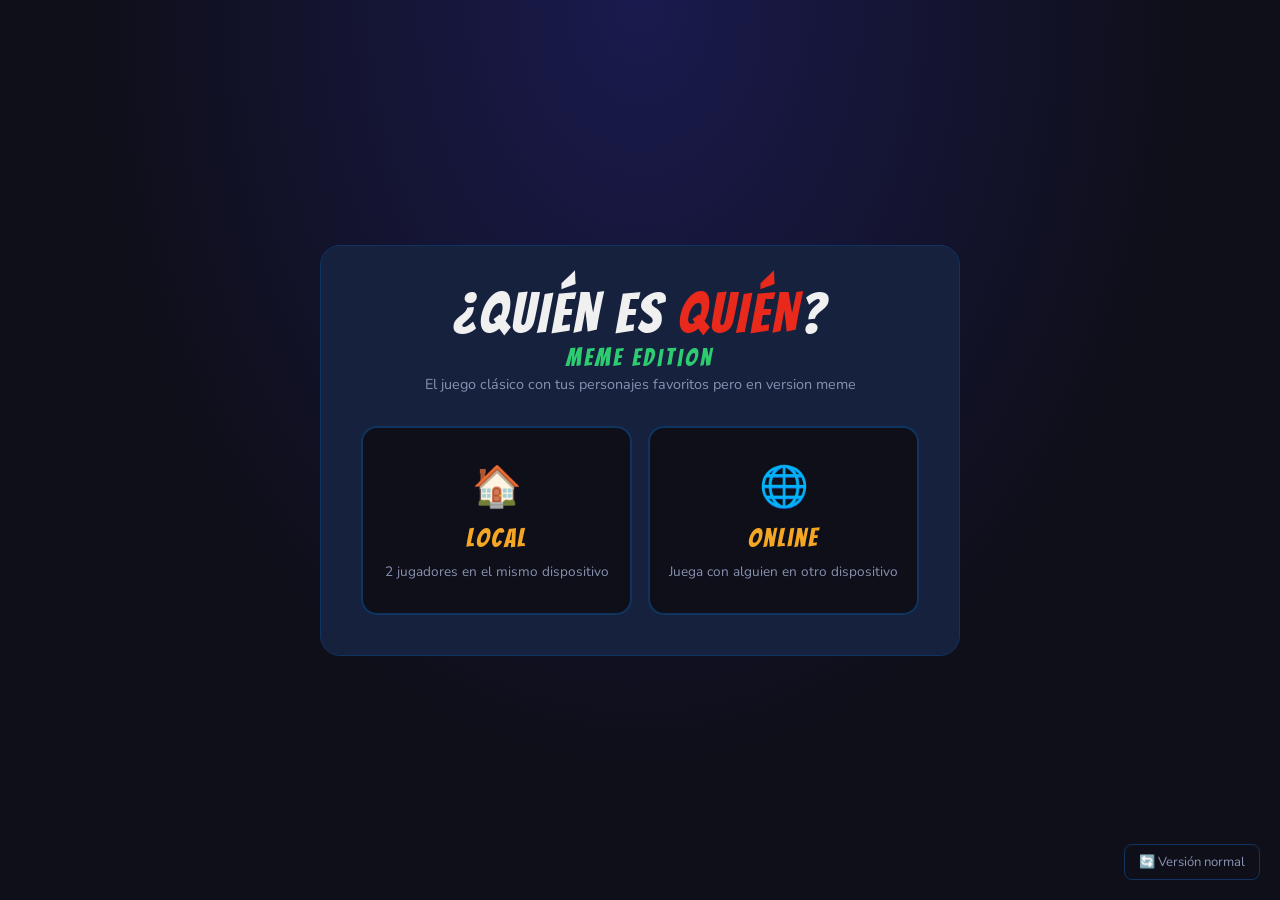
==== commit 8a5b1b4f: "Remove Pokémon, Horror and DBD data/panels Remove unused datasets and UI panels related to Pokémon, " ====
--- a/index_funny.html
+++ b/index_funny.html
@@ -107,47 +107,6 @@
         <div class="csm-chars" id="csm-char-list"></div>
       </div>
 
-      <!-- Panel Pokémon -->
-      <div id="panel-pokemon" class="filters-panel">
-        <div class="filter-row">
-          <div>
-            <label>Generación</label>
-            <select id="poke-gen">
-              <option value="0">Todas</option>
-              <option value="1">Gen 1 — Kanto (1-151)</option>
-              <option value="2">Gen 2 — Johto (152-251)</option>
-              <option value="3">Gen 3 — Hoenn (252-386)</option>
-              <option value="4">Gen 4 — Sinnoh (387-493)</option>
-              <option value="5">Gen 5 — Unova (494-649)</option>
-              <option value="6">Gen 6 — Kalos (650-721)</option>
-              <option value="7">Gen 7 — Alola (722-809)</option>
-              <option value="8">Gen 8 — Galar (810-905)</option>
-              <option value="9">Gen 9 — Paldea (906-1025)</option>
-            </select>
-          </div>
-          <div>
-            <label>Tipo</label>
-            <select id="poke-type">
-              <option value="">Todos los tipos</option>
-              <option>normal</option><option>fire</option><option>water</option>
-              <option>grass</option><option>electric</option><option>ice</option>
-              <option>fighting</option><option>poison</option><option>ground</option>
-              <option>flying</option><option>psychic</option><option>bug</option>
-              <option>rock</option><option>ghost</option><option>dragon</option>
-              <option>dark</option><option>steel</option><option>fairy</option>
-            </select>
-          </div>
-          <div>
-            <label>Cantidad de cartas</label>
-            <select id="poke-count">
-              <option value="16">16 Pokémon</option>
-              <option value="20">20 Pokémon</option>
-              <option value="24">24 Pokémon</option>
-            </select>
-          </div>
-        </div>
-      </div>
-
       <!-- Panel Jujutsu Kaisen -->
       <div id="panel-jjk" class="filters-panel">
         <div class="section-label">Personajes (mínimo 9)</div>
@@ -160,17 +119,6 @@
         <div class="re-chars" id="re-char-list"></div>
       </div>
 
-      <!-- Panel Terror -->
-      <div id="panel-horror" class="filters-panel">
-        <div class="section-label">Personajes (mínimo 9)</div>
-        <div class="horror-chars" id="horror-char-list"></div>
-      </div>
-
-      <!-- Panel Dead by Daylight -->
-      <div id="panel-dbd" class="filters-panel">
-        <div class="section-label">Personajes (mínimo 9)</div>
-        <div class="dbd-chars" id="dbd-char-list"></div>
-      </div>
 
       <!-- Nombres de jugadores (solo local) -->
       <div id="player-names-section">
